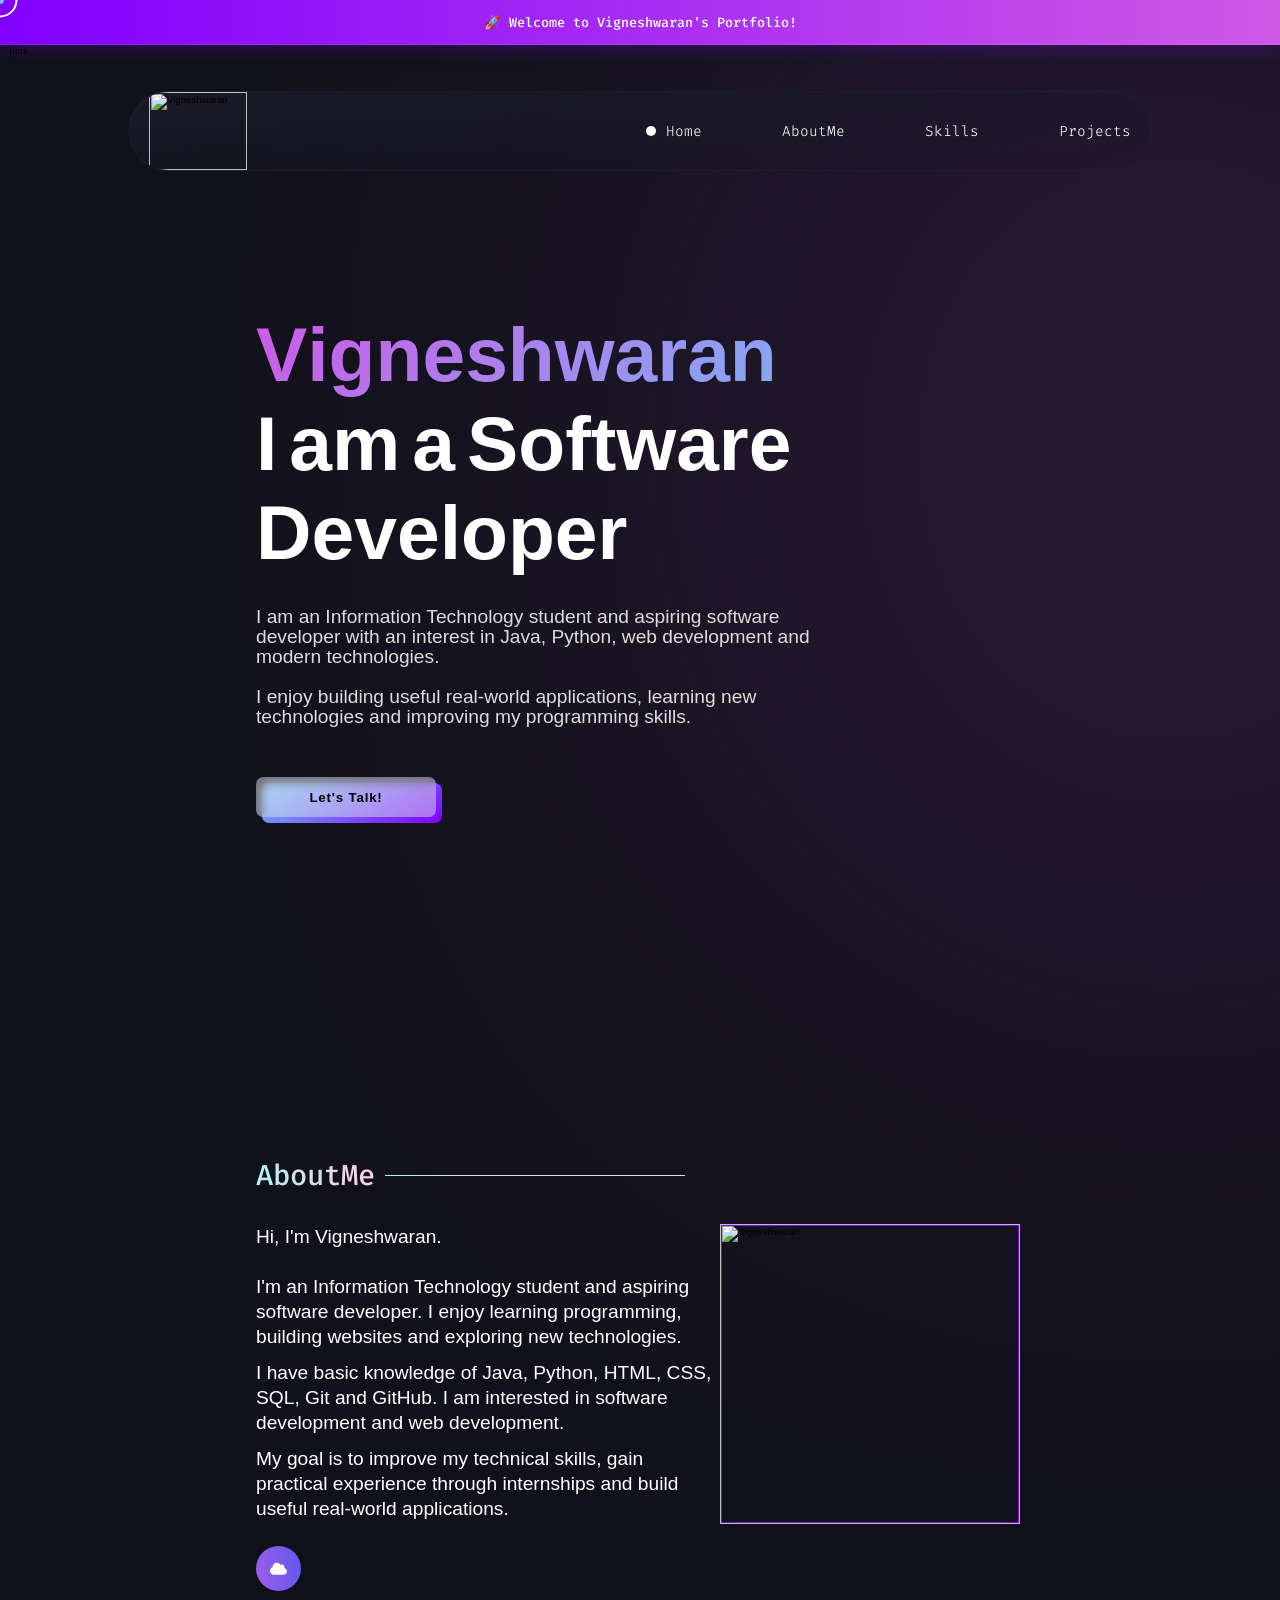
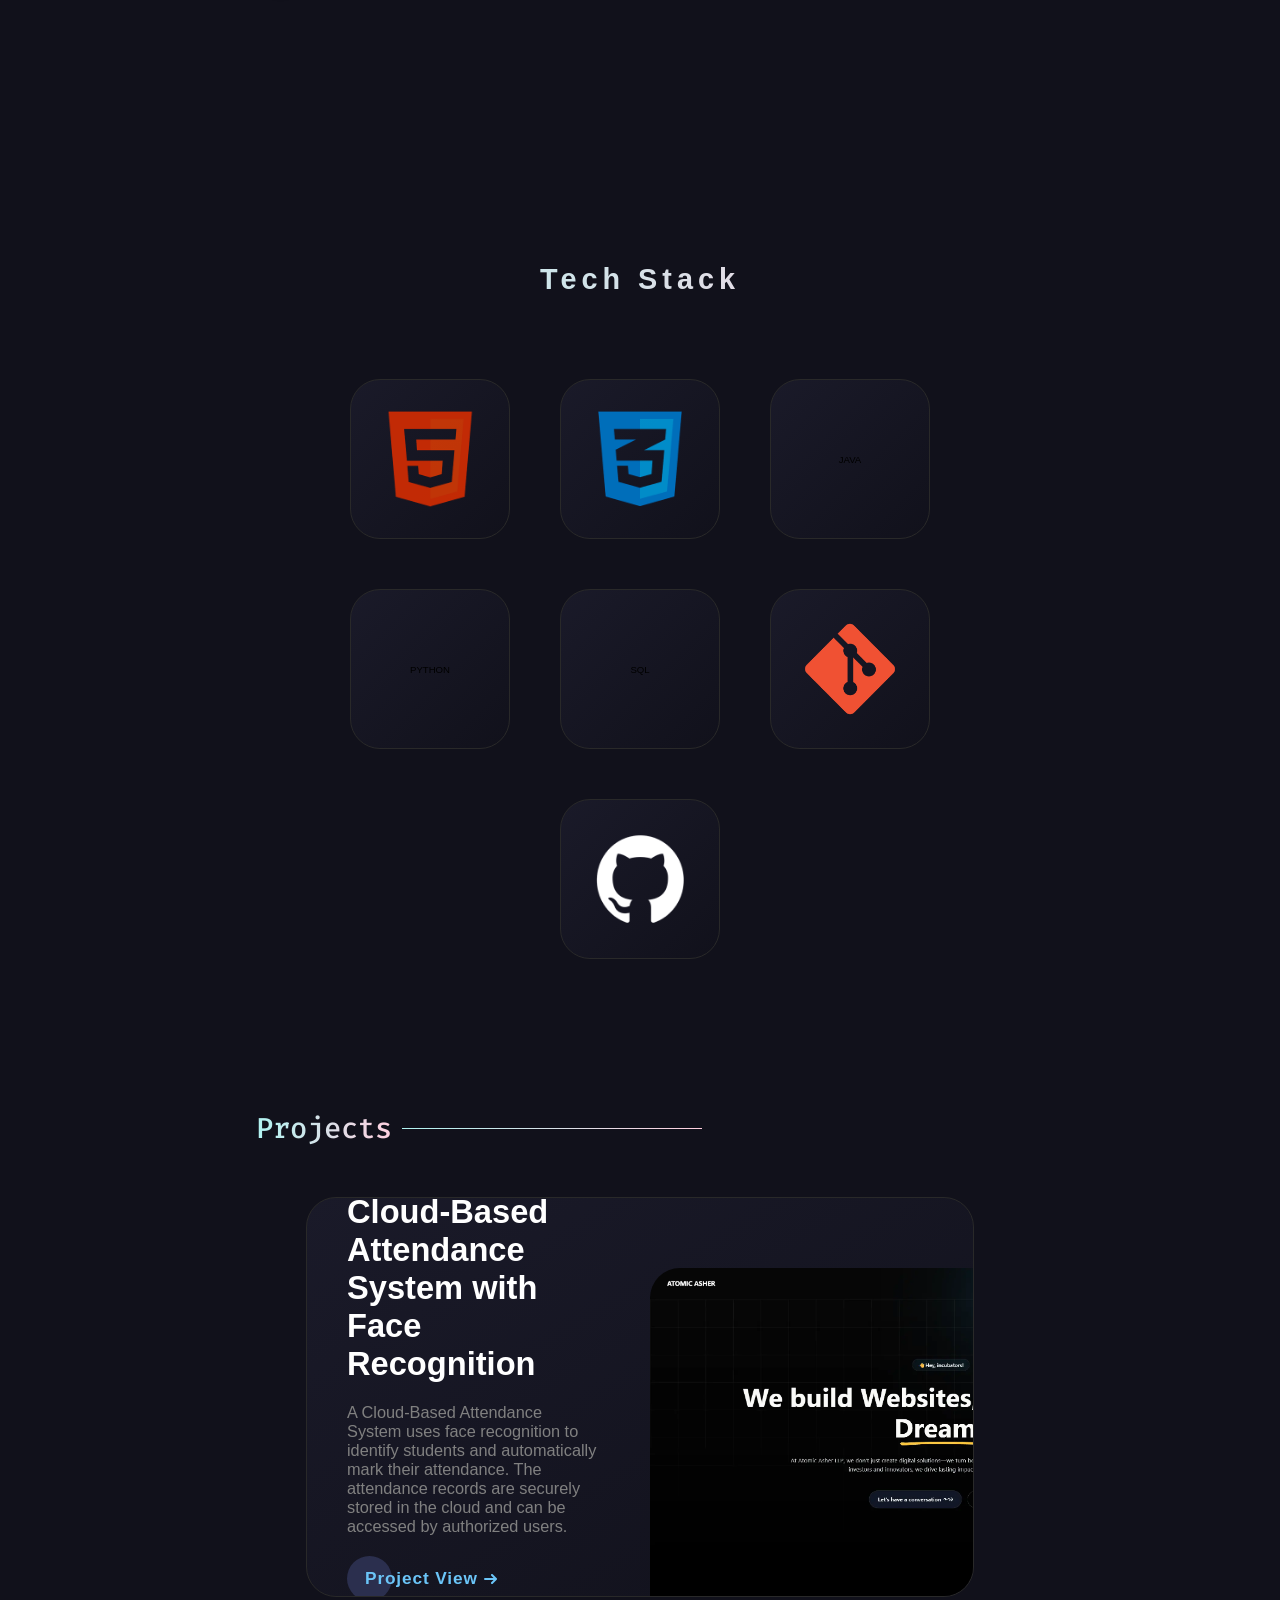
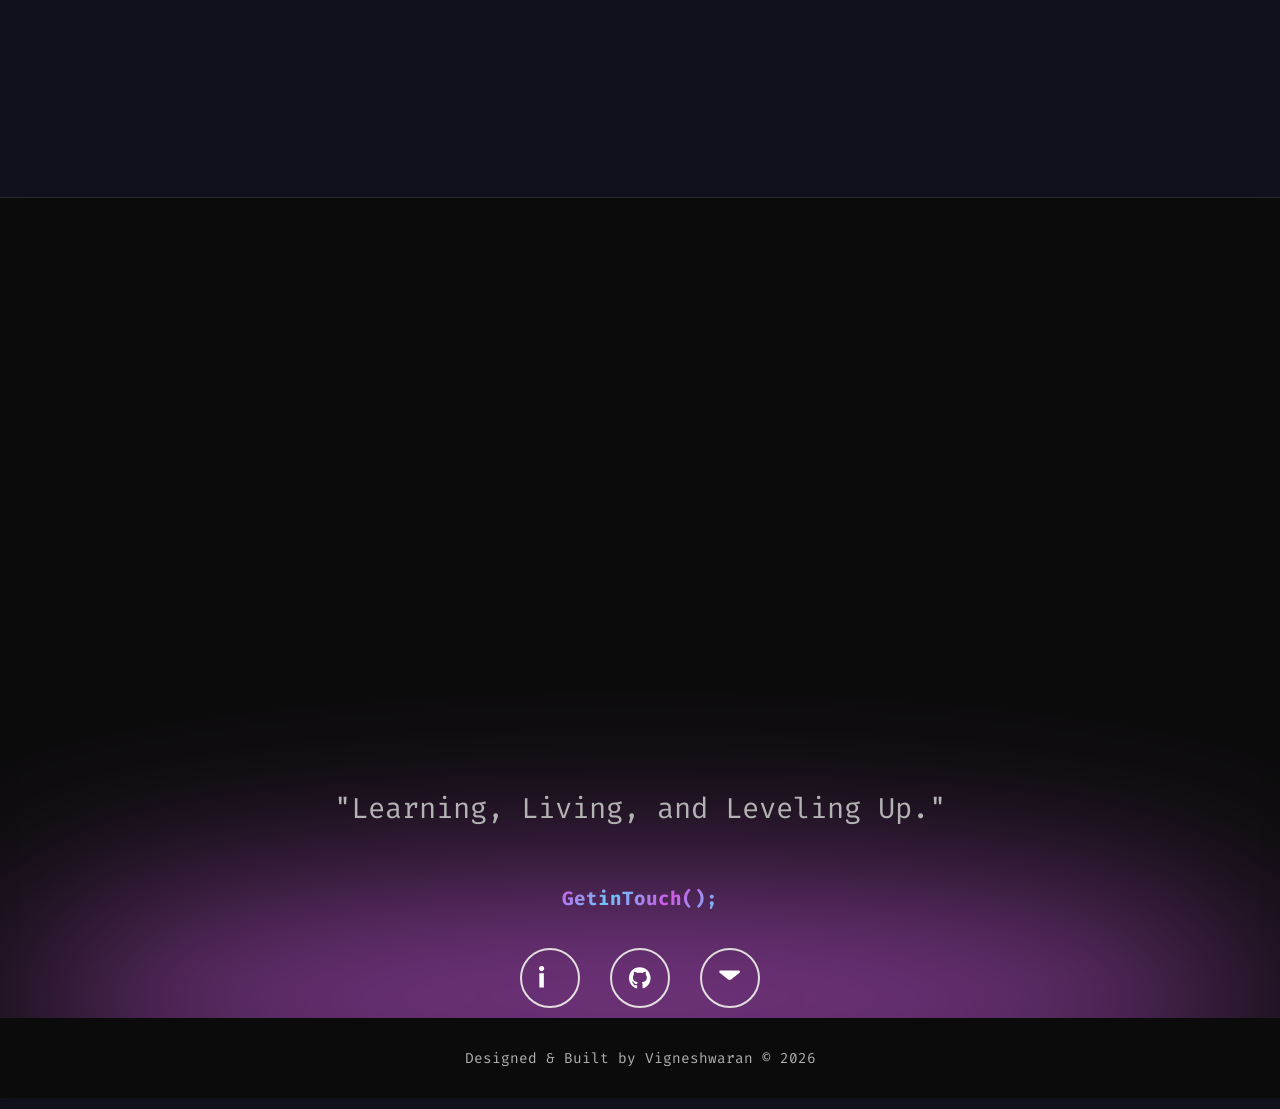
==== index.html @ 326a8107 "Add files via upload" ====
```html
<!DOCTYPE html>
<html lang="en">

<head>
  <meta charset="UTF-8">
  <meta http-equiv="X-UA-Compatible" content="IE=edge">
  <meta name="viewport" content="width=device-width, initial-scale=1.0">
  <meta name="theme-color" content="#000">

  <meta property="og:title" content="Vigneshwaran | Portfolio">
  <meta property="og:site_name" content="Vigneshwaran Portfolio">

  <title>Vigneshwaran | Portfolio</title>

  <link rel="icon" type="image/x-icon" href="src/png/main-favicon.png">

  <!-- AOS -->
  <link rel="stylesheet" href="https://unpkg.com/aos@next/dist/aos.css">

  <!-- CSS -->
  <link rel="stylesheet" href="style.css">

  <!-- Google Fonts -->
  <link rel="stylesheet"
    href="https://fonts.googleapis.com/css2?family=Passions+Conflict&family=Orbitron&family=Fira+Code&family=Six+Caps">

</head>

<body class="body has-announcement">

  <!-- Audio -->
  <audio loop id="audioPlayer" style="display:none">
    <source src="src/mp3/preloader.mp3" type="audio/mp3">
  </audio>

  <div id="preloader"></div>

  <noscript>Allow Javascript</noscript>

  <!-- Announcement Bar -->
  <div class="announcement-bar" id="announcement-bar">

    <div class="announcement-content">

      <span class="announcement-emoji">🚀</span>

      <span class="announcement-text">
        Welcome to Vigneshwaran's Portfolio!
      </span>

    </div>

  </div>


  <!-- HEADER -->
  <header>

    <div class="cursor-inner" id="cursor-inner"></div>
    <div class="cursor-outer" id="cursor-outer"></div>

    <div class="navbar" id="navbar">

      <div class="hey">
        Hii
      </div>

      <div class="logo" tabindex="0" aria-label="Vigneshwaran logo">

        <div class="logo-top">

          <img
            src="https://img.freepik.com/premium-photo/avatar-resourcing-company_1254967-6702.jpg"
            alt="Vigneshwaran"
            id="nav-avatar">

        </div>

      </div>


      <!-- Desktop Menu -->
      <div class="navbar-tabs" id="navbar-tabs">

        <ul class="navbar-tabs-ul">

          <li class="home activeThistab navbar-tabs-li"
            data-aos="fade-down"
            data-aos-delay="100">

            <a href="#home">
              Home
            </a>

          </li>


          <li class="about navbar-tabs-li"
            data-aos="fade-down"
            data-aos-delay="300">

            <a href="#about">
              AboutMe
            </a>

          </li>


          <li class="skills navbar-tabs-li"
            data-aos="fade-down"
            data-aos-delay="500">

            <a href="#skills">
              Skills
            </a>

          </li>


          <li class="projects navbar-tabs-li"
            data-aos="fade-down"
            data-aos-delay="700">

            <a href="#projects">
              Projects
            </a>

          </li>

        </ul>

      </div>

    </div>

  </header>



  <!-- MAIN -->
  <main>


    <!-- HAMBURGER -->
    <div class="hamburger" id="hamburger">

      <div class="hamburgerbase">

        <button
          id="hamburger-button"
          onclick="hamburgerMenu()"
          aria-label="Menu Button">

          <span class="burger-bar" id="burger-bar1"></span>
          <span class="burger-bar" id="burger-bar2"></span>
          <span class="burger-bar" id="burger-bar3"></span>

        </button>

      </div>

    </div>


    <!-- MOBILE MENU -->
    <div class="mobiletogglemenu" id="mobiletogglemenu">

      <ul class="mobile-navbar-tabs-ul" id="mobile-ul">

        <li class="mobile-navbar-tabs-li home activeThismobiletab"
          onclick="hidemenubyli()">

          <a href="#home">
            Home
          </a>

        </li>


        <li class="mobile-navbar-tabs-li about"
          onclick="hidemenubyli()">

          <a href="#about">
            AboutMe
          </a>

        </li>


        <li class="mobile-navbar-tabs-li skills"
          onclick="hidemenubyli()">

          <a href="#skills">
            Skills
          </a>

        </li>


        <li class="mobile-navbar-tabs-li projects"
          onclick="hidemenubyli()">

          <a href="#projects">
            Projects
          </a>

        </li>

      </ul>

    </div>



    <!-- HOME SECTION -->
    <section class="landing-page-container" id="home">

      <div class="blob"></div>

      <div class="text-content">


        <!-- NAME -->
        <article id="name"
          data-aos="fade-up"
          data-aos-delay="200">

          <p class="jello">V</p>
          <p class="jello">i</p>
          <p class="jello">g</p>
          <p class="jello">n</p>
          <p class="jello">e</p>
          <p class="jello">s</p>
          <p class="jello">h</p>
          <p class="jello">w</p>
          <p class="jello">a</p>
          <p class="jello">r</p>
          <p class="jello">a</p>
          <p class="jello">n</p>

        </article>


        <!-- ROLE -->
        <article id="work"
          data-aos="fade-up"
          data-aos-delay="400">

          <div>
            <p class="jello">I</p>
          </div>

          <div>
            <p class="jello">a</p>
            <p class="jello">m</p>
          </div>

          <div>
            <p class="jello">a</p>
          </div>

          <div>
            <p class="jello">S</p>
            <p class="jello">o</p>
            <p class="jello">f</p>
            <p class="jello">t</p>
            <p class="jello">w</p>
            <p class="jello">a</p>
            <p class="jello">r</p>
            <p class="jello">e</p>
          </div>

          <div>
            <p class="jello">D</p>
            <p class="jello">e</p>
            <p class="jello">v</p>
            <p class="jello">e</p>
            <p class="jello">l</p>
            <p class="jello">o</p>
            <p class="jello">p</p>
            <p class="jello">e</p>
            <p class="jello">r</p>
          </div>

        </article>


        <!-- INTRO -->
        <p id="info-para"
          data-aos="fade-up"
          data-aos-delay="600">

          I am an Information Technology student and aspiring
          software developer with an interest in Java, Python,
          web development and modern technologies.

          <br><br>

          I enjoy building useful real-world applications,
          learning new technologies and improving my programming skills.

        </p>


        <!-- CONTACT -->
        <div class="contact-btn-div"
          data-aos="fade-up"
          data-aos-delay="800">

          <a href="mailto:YOUR_EMAIL@gmail.com">

            <button class="letsTalkBtn">

              <p class="letsTalkBtn-text">
                Let's Talk!
              </p>

              <span class="letsTalkBtn-BG"></span>

            </button>

          </a>

        </div>

      </div>

    </section>



    <!-- ABOUT SECTION -->
    <section
      class="about-section-container"
      id="about"
      data-aos="fade-up">

      <div class="about-section">


        <div class="section-heading">

          <h2 class="section-heading-article">
            AboutMe
          </h2>

          <p class="sectionHeadingP"></p>

        </div>


        <div class="info-dp-section">


          <!-- ABOUT INFORMATION -->
          <div class="about-info">


            <p tabindex="0">

              Hi, I'm Vigneshwaran.

              <br><br>

              I'm an Information Technology student
              and aspiring software developer.

              I enjoy learning programming, building
              websites and exploring new technologies.

            </p>


            <br>


            <p tabindex="0">

              I have basic knowledge of Java, Python,
              HTML, CSS, SQL, Git and GitHub.

              I am interested in software development
              and web development.

            </p>


            <br>


            <p tabindex="0">

              My goal is to improve my technical skills,
              gain practical experience through internships
              and build useful real-world applications.

            </p>


            <!-- RESUME BUTTON -->

            <button
              class="resume-btn"
              id="resume-btn"
              onclick="openURL()">

              <div class="sign">

                <svg viewBox="0 0 640 512">

                  <path
                    d="M144 480C64.5 480 0 415.5 0 336c0-62.8 40.2-116.2 96.2-135.9c-.1-2.7-.2-5.4-.2-8.1c0-88.4 71.6-160 160-160c59.3 0 111 32.2 138.7 80.2C409.9 102 428.3 96 448 96c53 0 96 43 96 96c0 12.2-2.3 23.8-6.4 34.6C596 238.4 640 290.1 640 352c0 70.7-57.3 128-128 128H144z" />

                </svg>

              </div>

              <div class="text">
                Resume
              </div>

            </button>


          </div>


          <!-- PROFILE IMAGE -->
          <div class="dp" data-aos="fade-up">

            <img
              src="https://img.freepik.com/premium-photo/avatar-resourcing-company_1254967-6702.jpg"
              alt="Vigneshwaran">

          </div>


        </div>

      </div>

    </section>



    <!-- SKILLS SECTION -->
    <section
      class="skills-section-container"
      id="skills">

      <div class="skills-section">


        <div class="section-heading"
          data-aos="fade-up">

          <h2 class="section-heading-article">
            Skills
          </h2>

          <p class="sectionHeadingP"></p>

        </div>


        <div class="frontend-dev-section">


          <h3 class="frontend-dev-heading"
            data-aos="fade-up">

            Tech Stack

          </h3>


          <ul class="tech-stack-wrapper">


            <!-- HTML -->
            <li class="tech-stack-box"
              data-aos="fade-up">

              <img
                src="./src/png/htmllogo.png"
                alt="HTML"
                class="tech-stack-logo">

              <span class="tooltip">
                HTML
              </span>

            </li>


            <!-- CSS -->
            <li class="tech-stack-box"
              data-aos="fade-up">

              <img
                src="./src/png/csslogo.png"
                alt="CSS"
                class="tech-stack-logo">

              <span class="tooltip">
                CSS
              </span>

            </li>


            <!-- JAVA -->
            <li class="tech-stack-box"
              data-aos="fade-up">

              <span class="skill-text">
                JAVA
              </span>

              <span class="tooltip">
                JAVA
              </span>

            </li>


            <!-- PYTHON -->
            <li class="tech-stack-box"
              data-aos="fade-up">

              <span class="skill-text">
                PYTHON
              </span>

              <span class="tooltip">
                PYTHON
              </span>

            </li>


            <!-- SQL -->
            <li class="tech-stack-box"
              data-aos="fade-up">

              <span class="skill-text">
                SQL
              </span>

              <span class="tooltip">
                SQL
              </span>

            </li>


            <!-- GIT -->
            <li class="tech-stack-box"
              data-aos="fade-up">

              <img
                src="./src/png/gitlogo.png"
                alt="Git"
                class="tech-stack-logo">

              <span class="tooltip">
                GIT
              </span>

            </li>


            <!-- GITHUB -->
            <li class="tech-stack-box"
              data-aos="fade-up">

              <img
                src="./src/png/githublogo.png"
                alt="GitHub"
                class="tech-stack-logo needtobeinvert">

              <span class="tooltip">
                GITHUB
              </span>

            </li>


          </ul>

        </div>

      </div>

    </section>



    <!-- PROJECTS SECTION -->
    <section
      class="projects-section-container"
      id="projects">

      <div class="projects-section-div">


        <div class="section-heading"
          data-aos="fade-up">

          <h2 class="section-heading-article">
            Projects
          </h2>

          <p class="sectionHeadingP"></p>

        </div>


        <div class="project-boxes-div">


          <!-- PROJECT -->
          <div
            data-aos="fade-up"
            class="project-box-wrapper">

            <div
              class="project-box project-box2"
              id="project-box2">


              <div class="info-div">


                <article class="ProjectHeading">

                  Cloud-Based Attendance System
                  with Face Recognition

                </article>


                <p class="ProjectDescription">

                  A Cloud-Based Attendance System
                  uses face recognition to identify
                  students and automatically mark
                  their attendance.

                  The attendance records are securely
                  stored in the cloud and can be accessed
                  by authorized users.

                </p>


                <div class="project-buttons">

                  <a
                    href="#"
                    target="_blank"
                    class="cta">

                    <span>
                      Project View
                    </span>

                    <svg
                      viewBox="0 0 13 10"
                      height="10px"
                      width="15px">

                      <path d="M1,5 L11,5"></path>

                      <polyline
                        points="8 1 12 5 8 9">
                      </polyline>

                    </svg>

                  </a>

                </div>


              </div>


              <div class="image-div">

                <img
                  src="src/webp/asher-preview.webp"
                  alt="Cloud-Based Attendance System">

              </div>


            </div>

          </div>

        </div>

      </div>

    </section>

  </main>



  <!-- FOOTER -->
  <footer id="footer">


    <button
      class="fas"
      id="backtotopbutton"
      onclick="scrolltoTopfunction()">

      <article>
        &#8592; BACK TO TOP
      </article>

    </button>


    <div class="footer-background">

      <div class="footer-blob"></div>

    </div>


    <div class="footer-foreground">

      <div class="footercontainer">


        <div class="two-words">

          <article>

            "Learning, Living, and Leveling Up."

          </article>

        </div>


        <!-- SOCIAL MEDIA -->

        <div class="social-media-container">


          <div class="getintouch-heading">

            <article>
              GetinTouch();
            </article>

          </div>


          <div class="logos">


            <!-- LINKEDIN -->

            <a
              href="https://www.linkedin.com/in/vignesh-s-7418172ba"
              target="_blank"
              aria-label="My LinkedIn">

              <svg
                class="SocialHandle"
                viewBox="0 0 448 512">

                <path
                  d="M100.28 448H7.4V148.9h92.88zM53.79 108.1C24.09 108.1 0 83.5 0 53.8a53.79 53.79 0 01107.58 0c0 29.7-24.1 54.3-53.79 54.3z" />

              </svg>

            </a>


            <!-- GITHUB -->

            <a
              href="YOUR_GITHUB_PROFILE_URL"
              target="_blank"
              aria-label="My GitHub">

              <svg
                viewBox="0 0 496 512"
                class="SocialHandle">

                <path
                  d="M165.9 397.4c0 2-2.3 3.6-5.2 3.6-3.3.3-5.6-1.3-5.6-3.6 0-2 2.3-3.6 5.2-3.6 3-.3 5.6 1.3 5.6 3.6zM244.8 8C106.1 8 0 113.3 0 252c0 110.9 69.8 205.8 169.5 239.2 12.8 2.3 17.3-5.6 17.3-12.1 0-6.2-.3-40.4-.3-61.4 0 0-70 15-84.7-29.8 0 0-11.4-29.1-27.8-36.6 0 0-22.9-15.7 1.6-15.4 0 0 24.9 2 38.6 25.8 21.9 38.6 58.6 27.5 72.9 20.9 2.3-16 8.8-27.1 16-33.7-55.9-6.2-112.3-14.3-112.3-110.5 0-27.5 7.6-41.3 23.6-58.9-2.6-6.5-11.1-33.3 2.6-67.9 20.9-6.5 69 27 69 27 20-5.6 41.5-8.5 62.8-8.5s42.8 2.9 62.8 8.5c0 0 48.1-33.6 69-27 13.7 34.7 5.2 61.4 2.6 67.9 16 17.7 25.8 31.5 25.8 58.9 0 96.5-58.9 104.2-114.8 110.5 9.2 7.9 17 22.9 17 46.4 0 33.7-.3 75.4-.3 83.6 0 6.5 4.6 14.4 17.3 12.1C428.2 457.8 496 362.9 496 252 496 113.3 383.5 8 244.8 8z" />

              </svg>

            </a>


            <!-- EMAIL -->

            <a
              href="mailto:YOUR_EMAIL@gmail.com"
              aria-label="My Email">

              <svg
                id="GmailLogo"
                viewBox="0 0 512 512">

                <path
                  d="M64 112c-8.8 0-16 7.2-16 16v22.1L220.5 291.7c20.7 17 50.4 17 71.1 0L464 150.1V128c0-8.8-7.2-16-16-16H64z" />

              </svg>

            </a>


          </div>

        </div>


        <!-- FOOTER TEXT -->

        <div class="footer-bottom">

          <article>

            Designed & Built by Vigneshwaran
            &#169; 2026

          </article>

        </div>


      </div>

    </div>

  </footer>



  <!-- MAIN JS -->
  <script src="main.js"></script>


  <!-- AOS -->
  <script src="https://unpkg.com/aos@next/dist/aos.js"></script>

  <script>
    AOS.init();
  </script>


  <!-- RESUME -->
  <script>

    function openURL() {

      var url = "src/pdf/vigneshwaran.resume.pdf";

      window.open(url, "_blank");

    }

  </script>


  <!-- CURSOR -->
  <script>

    const cursorInner =
      document.getElementById("cursor-inner");

    const cursorOuter =
      document.getElementById("cursor-outer");

    const links =
      document.querySelectorAll("a,label,button");


    document.addEventListener("mousemove", function (e) {

      const posX = e.clientX;
      const posY = e.clientY;


      cursorInner.style.left = `${posX}px`;
      cursorInner.style.top = `${posY}px`;


      cursorOuter.animate(

        {
          left: `${posX}px`,
          top: `${posY}px`
        },

        {
          duration: 500,
          fill: "forwards"
        }

      );

    });

  </script>


</body>

</html>
```
---- style.css ----
#labelforsetting,
#labelforvisualmode,
#switchforvisualmode:checked+#labelforvisualmode {
    background-repeat: no-repeat;
    background-position: center
}

#labelforsetting,
#labelforsound {
    height: 40px;
    background-size: 60%
}

#preloader,
.invertapplied,
.invertsettinglabel {
    filter: invert(1)
}

#preloader,
noscript {
    width: 100%;
    height: 100%
}

body,
noscript {
    background-color: var(--color-dark-mode)
}

.main,
body {
    overflow-x: hidden
}

#backtotopbutton article,
:root {
    font-family: Whitney, -apple-system, BlinkMacSystemFont, Segoe UI, Roboto, Helvetica, Arial, sans-serif
}

.eye,
.image-div,
.logo,
.navbar,
.project-box,
.resume-btn,
footer {
    overflow: hidden
}

.cta,
.github-redirect,
.navbar-tabs-ul a {
    text-decoration: none
}

#GmailLogo,
.sign svg path {
    fill: white
}

* {
    box-sizing: border-box;
    margin: 0;
    padding: 0;
    -webkit-user-select: none;
    -moz-user-select: none;
    -ms-user-select: none;
    user-select: none;
    -webkit-tap-highlight-color: transparent
}

::selection {
    background-color: transparent
}

::-moz-selection {
    background: 0 0
}

html {
    font-size: 62.5%;
    scroll-behavior: smooth;
    text-rendering: optimizeLegibility;
    -webkit-font-smoothing: antialiased
}

:root {
    cursor: default;
    --color-white: #fff;
    --color-black: #000;
    --color-dark-mode: #11111b;
    --color-light-mode: #ece7e1;
    --color-ddd-color: #ddd;
    --color-gray: #c4c4c4;
    --color-purple: #8000ff;
    --color-light-purple: #cf59e6;
    --color-light-blue: #6bc5f8;
    --color-navbarBorder-dark: #e2e2e207;
    --color-shadowDark: rgba(0, 0, 0, 0.137);
    --static-heading-gradient-blue: #b0f3f1;
    --static-heading-gradient-pink: #ffcfdf;
    --tech-stack-box-first-color: #1a1a29;
    --tech-stack-box-second-color: rgba(27, 27, 40, 0);
    --tech-stack-box-border-color: #292929
}

#hello-friend,
.footer-bottom article,
.getintouch-heading article,
.language-speak article,
.navbar-tabs-ul li,
.two-words article {
    font-family: fira code
}

::-webkit-scrollbar {
    width: 5px
}

::-webkit-scrollbar-track {
    background: #0a0a10
}

::-webkit-scrollbar-thumb {
    background-color: #8000ff
}

.cursor-inner {
    width: 8px;
    height: 8px;
    background-color: var(--color-light-blue)
}

.cursor-outer {
    width: 35px;
    height: 35px;
    border: 2px solid #fff
}

.cursor-inner,
.cursor-outer {
    position: fixed;
    top: 0;
    left: 0;
    transform: translate(-50%, -50%);
    border-radius: 50%;
    z-index: 9999;
    pointer-events: none
}

.setting-container,
.settingactivate {
    transform-origin: left;
    transition-duration: .5s
}

.cursor-inner.hover {
    width: 25px;
    height: 25px;
    transition: .2s;
    mix-blend-mode: difference
}

.cursor-outer.hover {
    width: 50px;
    height: 50px;
    transition: .2s
}

.activeThistab:before,
.navbar-tabs-ul li:hover:before {
    background-color: var(--color-white);
    height: 10px;
    width: 10px;
    left: -20px
}

.light-mode {
    --color-dark-mode: #ece7e1;
    --color-black: #fff;
    --color-white: #000;
    --color-ddd-color: rgb(31, 31, 31);
    --color-navbarBorder-dark: #d1d6eb;
    --static-heading-gradient-blue: #0f7878;
    --static-heading-gradient-pink: #f09bb9;
    --color-shadowDark: #e2ddd7;
    --tech-stack-box-first-color: #e7e2db;
    --tech-stack-box-second-color: #ece7e100;
    --tech-stack-box-border-color: #dad5cf
}

.setting-container {
    width: 60px;
    height: 50px;
    margin-left: 50px;
    display: flex;
    align-items: center;
    gap: 30px;
    padding: 20px 0
}

#labelforsetting {
    width: 40px;
    display: flex;
    align-items: center;
    justify-content: center;
    padding: 0 20px;
    background-image: url(src/svg/settings-svgrepo-com.svg);
    transition-duration: .5s;
    cursor: pointer
}

.soundtogglebuttoncontainer,
.visualmodetogglebuttoncontainer {
    align-items: center;
    width: fit-content;
    transition-duration: .3s
}

.settingactivate {
    width: 200px
}

.visualmodetogglebuttoncontainer {
    height: fit-content;
    display: flex;
    justify-content: center;
    transform: translate(-50px) scale(0)
}

.visualmodeshow {
    transition-duration: .3s;
    transform: translate(0) scale(1)
}

#switchforsetting,
#switchforsound,
#switchforvisualmode,
.hamburger,
.mobiletogglemenu {
    display: none
}

#switchforsetting:checked+#labelforsetting {
    transform: rotate(180deg);
    transition-duration: .5s
}

#labelforvisualmode {
    position: relative;
    width: 40px;
    height: 40px;
    background-image: url(src/png/crescent-moon\ \(1\).png);
    background-size: 50%;
    transition-duration: .5s;
    cursor: pointer
}

#switchforvisualmode:checked+#labelforvisualmode {
    transform: rotate(360deg);
    transition-duration: .5s;
    background-image: url(src/png/sun.png);
    background-size: 60%
}

.soundtogglebuttoncontainer {
    height: fit-content;
    display: flex;
    justify-content: center;
    transform: translate(-130px) scale(0)
}

#labelforsound,
#preloader {
    display: flex;
    align-items: center;
    background-repeat: no-repeat;
    background-position: center
}

.soundmodeshow {
    transition-delay: .1s;
    transition-duration: .5s;
    display: inline-block;
    transform: translate(0) scale(1)
}

.logo,
.logo:hover {
    transition-duration: 1s
}

#labelforsound {
    position: relative;
    justify-content: center;
    width: 40px;
    background-image: url(src/svg/Mute_Icon.svg);
    cursor: pointer;
    transition-duration: .5s
}

#switchforsound:checked+#labelforsound {
    transition-duration: .5s;
    background-image: url(src/svg/Speaker_Icon.svg);
    background-size: 50%;
    background-repeat: no-repeat;
    background-position: center
}

header {
    width: 100%;
    height: 115px;
    display: flex;
    align-items: flex-end;
    justify-content: center
}

#preloader {
    background-color: #fff;
    position: fixed;
    z-index: 99999;
    justify-content: center;
    overflow-y: hidden;
    background-image: url(src/svg/Pulse-0.4s-200px.svg);
    background-size: 10%
}

.navbar,
noscript {
    display: flex;
    align-items: center;
    position: fixed
}

#name,
.getintouch-heading article {
    background: -webkit-linear-gradient(135deg, var(--color-light-blue), var(--color-light-purple), var(--color-light-blue), var(--color-light-purple));
    -webkit-text-fill-color: transparent
}

noscript {
    justify-content: center;
    font-size: 4rem;
    color: #fff;
    z-index: 999999
}

.fakenavbar {
    height: 0;
    width: 0%;
    background-color: transparent
}

.navbar {
    background-image: linear-gradient(to bottom right, var(--tech-stack-box-first-color), var(--tech-stack-box-second-color));
    backdrop-filter: blur(10px);
    height: 80px;
    width: 80%;
    padding: 0 20px;
    justify-content: space-between;
    z-index: 999;
    border: 1px solid var(--color-navbarBorder-dark);
    border-radius: 50px
}

.navbar-tabs,
.navbar-tabs-ul {
    height: 100%;
    align-items: center
}

.logo,
.navbar-tabs-ul li {
    position: relative;
    display: flex
}

.navbar-tabs {
    display: flex;
    width: 80%
}

.navbar-tabs-ul {
    width: 100%;
    display: flex;
    list-style: none;
    justify-content: flex-end;
    gap: 80px;
    color: var(--color-white)
}

.navbar-tabs-ul li {
    width: fit-content;
    height: 30px;
    text-align: center;
    align-items: center;
    justify-content: center;
    font-size: 1.5rem
}

.navbar-tabs-ul li:hover:before {
    content: "";
    position: absolute;
    border-radius: 5px;
    z-index: -1
}

.navbar-tabs-ul a {
    color: var(--color-white);
    font-weight: 100
}

.logo {
    width: 10%;
    height: 100%;
    flex-direction: column;
    align-items: center;
    justify-content: space-between;
    -webkit-user-select: none;
    -moz-user-select: none;
    -ms-user-select: none;
    user-select: none
}

.face,
.logo-top {
    width: 100%;
    align-items: center;
    display: flex
}

.hey {
    color: #fff;
    position: absolute;
    font-size: 2.5rem;
    font-weight: 300;
    background-color: #20222e;
    padding: 5px 10px;
    border-radius: 20px;
    left: 120px;
    bottom: 80px;
    opacity: 0
}

#hello-friend,
#work,
.about-info p,
.activeThistab,
.language-speak article {
    color: var(--color-white)
}

.blob,
.eye,
.pupil {
    border-radius: 50%
}

.popup {
    animation: 3s linear pop-up
}

@keyframes pop-up {
    from {
        bottom: -50px;
        left: 50px;
        opacity: 1
    }

    to {
        opacity: 0
    }
}

.logo-top {
    height: 100%;
    justify-content: center;
    transform-origin: bottom;
    position: relative
}

.activeThistab:before,
.face {
    content: "";
    position: absolute
}

.logo-top img {
    height: 100%;
    z-index: 2
}

.face {
    height: 74%;
    bottom: 0;
    justify-content: center;
    gap: 5px;
    z-index: 1;
    padding-left: 1px
}

.eye {
    width: 8px;
    height: 8px;
    display: flex;
    align-items: center;
    justify-content: center;
    background-color: #fff
}

.left-eye {
    box-shadow: -1px -2px 2px rgba(0, 0, 0, .589) inset
}

.right-eye {
    box-shadow: 1px 3px 2px rgba(0, 0, 0, .589) inset
}

.pupil {
    width: 3.5px;
    height: 3.5px;
    background: #241010
}

.logo:hover {
    transform: translateY(200px)
}

.activeThistab:before {
    border-radius: 50%;
    z-index: -1
}

.dp::after,
.dp::before {
    height: 300px;
    z-index: -2;
    content: ""
}

.main {
    width: 100%;
    height: fit-content;
    position: relative
}

.blob {
    position: absolute;
    right: -15%;
    top: 0;
    background-color: var(--color-light-purple);
    width: 600px;
    height: 100vh;
    filter: blur(300px);
    opacity: .3;
    animation: 1s linear infinite alternate-reverse breath
}

@keyframes breath {
    from {
        opacity: .3
    }

    to {
        opacity: .5
    }
}

.landing-page-container {
    width: 100%;
    height: calc(100vh - 115px);
    display: flex;
    flex-direction: row;
    align-items: center;
    justify-content: center
}

.text-content {
    display: flex;
    flex-direction: column;
    width: 60%;
    height: 100%;
    align-items: flex-start;
    justify-content: center
}

#hello-friend {
    font-size: 3.5rem;
    font-weight: 600;
    width: fit-content;
    display: flex;
    align-items: flex-end
}

#name,
#work {
    font-size: 8rem;
    width: fit-content
}

#name,
#work,
.letsTalkBtn-text {
    display: flex;
    font-weight: 700
}

@-webkit-keyframes vibrate-1 {

    0%,
    100% {
        -webkit-transform: translate(0);
        transform: translate(0)
    }

    20% {
        -webkit-transform: translate(-2px, 2px);
        transform: translate(-2px, 2px)
    }

    40% {
        -webkit-transform: translate(-2px, -2px);
        transform: translate(-2px, -2px)
    }

    60% {
        -webkit-transform: translate(2px, 2px);
        transform: translate(2px, 2px)
    }

    80% {
        -webkit-transform: translate(2px, -2px);
        transform: translate(2px, -2px)
    }
}

@keyframes vibrate-1 {

    0%,
    100% {
        -webkit-transform: translate(0);
        transform: translate(0)
    }

    20% {
        -webkit-transform: translate(-2px, 2px);
        transform: translate(-2px, 2px)
    }

    40% {
        -webkit-transform: translate(-2px, -2px);
        transform: translate(-2px, -2px)
    }

    60% {
        -webkit-transform: translate(2px, 2px);
        transform: translate(2px, 2px)
    }

    80% {
        -webkit-transform: translate(2px, -2px);
        transform: translate(2px, -2px)
    }
}

#name {
    align-items: flex-start;
    background: linear-gradient(-45deg, var(--color-light-blue), var(--color-light-purple), var(--color-light-blue), var(--color-light-purple));
    background-clip: text;
    -webkit-background-clip: text;
    background-size: 400% 400%;
    -webkit-animation: 3s infinite gradient;
    animation: 3s infinite gradient
}

@keyframes gradient {

    0%,
    100% {
        background-position: 0 50%
    }

    50% {
        background-position: 100% 50%
    }
}

#work {
    align-items: flex-start;
    flex-wrap: wrap
}

#info-para,
.about-info p {
    font-weight: 400;
    font-size: 2rem
}

#work div {
    display: flex;
    margin: 0 12px 0 0
}

.jello:hover {
    background-clip: text;
    -webkit-background-clip: text;
    -webkit-text-fill-color: transparent;
    background-color: #03e6ff;
    -webkit-animation: .9s both jello-vertical;
    animation: .9s both jello-vertical
}

#backtotopbutton,
.dp::after,
.dp::before,
.letsTalkBtn {
    background-color: transparent
}

@-webkit-keyframes jello-vertical {

    0%,
    100% {
        -webkit-transform: scale3d(1, 1, 1);
        transform: scale3d(1, 1, 1)
    }

    30% {
        -webkit-transform: scale3d(.75, 1.25, 1);
        transform: scale3d(.75, 1.25, 1)
    }

    40% {
        -webkit-transform: scale3d(1.25, .75, 1);
        transform: scale3d(1.25, .75, 1)
    }

    50% {
        -webkit-transform: scale3d(.85, 1.15, 1);
        transform: scale3d(.85, 1.15, 1)
    }

    65% {
        -webkit-transform: scale3d(1.05, .95, 1);
        transform: scale3d(1.05, .95, 1)
    }

    75% {
        -webkit-transform: scale3d(.95, 1.05, 1);
        transform: scale3d(.95, 1.05, 1)
    }
}

@keyframes jello-vertical {

    0%,
    100% {
        -webkit-transform: scale3d(1, 1, 1);
        transform: scale3d(1, 1, 1)
    }

    30% {
        -webkit-transform: scale3d(.75, 1.25, 1);
        transform: scale3d(.75, 1.25, 1)
    }

    40% {
        -webkit-transform: scale3d(1.25, .75, 1);
        transform: scale3d(1.25, .75, 1)
    }

    50% {
        -webkit-transform: scale3d(.85, 1.15, 1);
        transform: scale3d(.85, 1.15, 1)
    }

    65% {
        -webkit-transform: scale3d(1.05, .95, 1);
        transform: scale3d(1.05, .95, 1)
    }

    75% {
        -webkit-transform: scale3d(.95, 1.05, 1);
        transform: scale3d(.95, 1.05, 1)
    }
}

#info-para {
    width: 75%;
    padding-top: 30px;
    color: var(--color-ddd-color);
    line-height: 20px
}

.contact-btn-div {
    width: 100%;
    padding-top: 50px;
    height: fit-content;
    display: flex;
    align-items: center;
    justify-content: flex-start
}

.letsTalkBtn {
    position: relative;
    border: none;
    width: 180px;
    height: 40px;
    border-radius: 0;
    cursor: pointer;
    transition: .3s
}

.letsTalkBtn-text {
    width: 100%;
    height: 100%;
    background-color: rgba(230, 230, 230, .466);
    border: none;
    border-radius: 7px;
    backdrop-filter: blur(5px);
    color: #000;
    align-items: center;
    justify-content: center;
    letter-spacing: .8px
}

.cta:hover span,
.text,
.tooltip {
    color: #fff
}

.resume-btn,
.sign {
    align-items: center;
    transition-duration: .3s;
    display: flex
}

.letsTalkBtn-BG {
    position: absolute;
    width: 100%;
    height: 100%;
    background-image: linear-gradient(150deg, #71cbff, #8000ff);
    z-index: -1;
    left: 6px;
    top: 6px;
    border-radius: 7px;
    pointer-events: none;
    transition: .3s
}

.letsTalkBtn:hover {
    transform: translateY(-2px) translateX(-2px)
}

.letsTalkBtn:hover .letsTalkBtn-BG {
    transform: translateY(2px) translateX(2px)
}

.letsTalkBtn:active {
    transform: translateY(7px) translateX(7px)
}

.letsTalkBtn:active .letsTalkBtn-BG {
    transform: translateY(-7px) translateX(-7px)
}

.resume-btn {
    margin-top: 25px;
    justify-content: flex-start;
    width: 45px;
    height: 45px;
    border: none;
    border-radius: 50%;
    cursor: pointer;
    box-shadow: 2px 2px 10px rgba(0, 0, 0, .199);
    background: linear-gradient(82.3deg, #965de9 10.8%, #6358ee 94.3%);
    position: relative
}

.projects-heading-article,
.projectsHeadingP,
.section-heading-article,
.sectionHeadingP,
.skills-heading-article,
.skillsHeadingP {
    background-image: -webkit-gradient(linear, left top, right top, var(--static-heading-gradient-blue), var(--static-heading-gradient-pink));
    background-image: -webkit-linear-gradient(left, var(--static-heading-gradient-blue), var(--static-heading-gradient-pink))
}

.dp::after,
.dp::before,
.text {
    position: absolute
}

.sign {
    width: 100%;
    justify-content: center
}

.sign svg {
    width: 17px
}

.text {
    right: 0;
    width: 0%;
    opacity: 0;
    font-size: 1em;
    font-weight: 600;
    transition-duration: .3s
}

.resume-btn:hover {
    width: 130px;
    border-radius: 40px;
    transition-duration: .3s
}

.resume-btn:hover .sign {
    width: 30%;
    transition-duration: .3s;
    padding-left: 20px
}

.resume-btn:hover .text {
    opacity: 1;
    width: 70%;
    transition-duration: .3s;
    padding-right: 10px
}

.dp,
.dp::after,
.dp::before,
.dp:hover::after,
.dp:hover::before {
    transition-duration: .5s
}

.resume-btn:active {
    transform: translate(2px, 2px)
}

.about-section-container {
    width: 100%;
    height: fit-content;
    display: flex;
    align-items: center;
    justify-content: center;
    flex-direction: column;
    padding-top: 200px
}

.about-section,
.projects-section-div,
.skills-section {
    width: 60%;
    display: flex;
    flex-direction: column;
    align-items: center;
    justify-content: center
}

.projects-heading,
.section-heading,
.skills-heading {
    width: 100%;
    display: flex;
    align-items: center;
    gap: 10px
}

.dp img,
.dp::after,
.dp::before {
    width: 300px
}

.projects-heading-article,
.section-heading-article,
.skills-heading-article {
    font-size: 3rem;
    font-family: fira code;
    font-weight: 500;
    background-image: linear-gradient(90deg, var(--static-heading-gradient-blue), var(--static-heading-gradient-pink));
    background-clip: text;
    -webkit-background-clip: text;
    -webkit-text-fill-color: transparent
}

.projectsHeadingP,
.sectionHeadingP,
.skillsHeadingP {
    width: 300px;
    height: 1px;
    background-image: linear-gradient(90deg, var(--static-heading-gradient-blue), var(--static-heading-gradient-pink))
}

.info-dp-section {
    width: 100%;
    display: flex;
    margin-top: 30px
}

.about-info {
    width: 60%;
    display: flex;
    flex-direction: column
}

.about-info p {
    line-height: 25px
}

.dp {
    width: 40%;
    display: flex;
    align-items: flex-start;
    justify-content: center;
    position: relative
}

.dp::before {
    box-shadow: 2px 2px 0 inset #8000ff, -2px -2px 0 inset transparent
}

.dp::after {
    box-shadow: 2px 2px 0 inset transparent, -2px -2px 0 inset #8000ff
}

.dp:hover::after {
    transform: translate(20px, 20px)
}

.dp:hover::before {
    transform: translate(-20px, -20px)
}

.skills-section-container {
    padding-top: 150px;
    width: 100%;
    display: flex;
    align-items: center;
    justify-content: center
}

.language-speak,
.tech-stack-wrapper {
    width: 100%;
    display: flex;
    align-items: center
}

.language-speak {
    height: 50px;
    justify-content: center
}

.language-speak article {
    font-size: 2rem;
    font-weight: 600
}

.frontend-dev-section {
    width: 100%;
    margin-top: 50px
}

.frontend-dev-heading {
    width: 100%;
    text-align: center;
    display: flex;
    justify-content: center;
    align-items: center;
    font-size: 3rem;
    font-weight: 900;
    height: 100px;
    letter-spacing: 5px;
    background-image: -webkit-gradient(linear, left top, right top, var(--static-heading-gradient-blue), var(--static-heading-gradient-pink));
    background-image: -webkit-linear-gradient(left, var(--static-heading-gradient-blue), var(--static-heading-gradient-pink));
    background-image: linear-gradient(90deg, var(--static-heading-gradient-blue), var(--static-heading-gradient-pink));
    background-clip: text;
    -webkit-background-clip: text;
    -webkit-text-fill-color: transparent
}

.project-box,
.tech-stack-box {
    background-image: linear-gradient(to bottom right, var(--tech-stack-box-first-color), var(--tech-stack-box-second-color))
}

.tech-stack-wrapper {
    justify-content: center;
    flex-wrap: wrap;
    gap: 50px;
    margin-top: 50px
}

.tech-stack-box,
.tooltip {
    align-items: center;
    display: flex
}

.tech-stack-box {
    width: 160px;
    height: 160px;
    justify-content: center;
    border-radius: 30px;
    border: 1px solid var(--tech-stack-box-border-color);
    position: relative
}

.tech-stack-box img {
    width: 80%
}

.tech-stack-box:hover .tooltip {
    opacity: 1;
    transition-duration: .3s
}

.tooltip {
    position: absolute;
    top: -20px;
    opacity: 0;
    background: linear-gradient(to bottom right, var(--tech-stack-box-first-color), var(--tech-stack-box-second-color));
    border: 1px solid var(--tech-stack-box-border-color);
    padding: 5px 10px;
    border-radius: 5px;
    justify-content: center;
    transition-duration: .2s;
    pointer-events: none;
    letter-spacing: .5px;
    font-size: 1.6rem;
    backdrop-filter: blur(5px);
    font-weight: 500
}

.cta,
.cta span,
.cta svg,
.project-box,
footer {
    position: relative
}

.projects-section-container {
    padding: 150px 0;
    display: flex;
    align-items: center;
    justify-content: center;
    width: 100%
}

.project-boxes-div {
    width: 100%;
    height: fit-content;
    display: flex;
    flex-direction: column;
    justify-content: center;
    align-items: center;
    gap: 50px;
    padding: 50px
}

.cta:hover:before,
.project-box-wrapper {
    width: 100%
}

.project-box {
    width: 100%;
    height: 400px;
    display: flex;
    flex-direction: row;
    justify-content: space-between;
    transition-duration: .3s;
    border-radius: 30px;
    border: 1px solid var(--tech-stack-box-border-color)
}

.info-div {
    width: 50%;
    height: 100%;
    display: flex;
    flex-direction: column;
    align-items: flex-start;
    justify-content: center;
    gap: 20px;
    padding: 0 40px
}

.faviconforProject {
    width: 30px;
    border-radius: 50%
}

.faviconforProjectAquaregia {
    width: 20px
}

.image-div {
    width: 50%;
    height: 100%;
    padding-top: 70px;
    padding-left: 10px
}

.image-div img {
    height: 100%;
    border-top-left-radius: 30px
}

.ProjectHeading {
    color: var(--color-white);
    font-size: 3.4rem;
    font-weight: 700
}

.ProjectDescription {
    color: gray;
    font-size: 1.7rem;
    font-weight: 400
}

.project-buttons {
    width: 100%;
    display: flex;
    align-items: center;
    justify-content: flex-start;
    gap: 20px
}

.github-redirect {
    width: 50px
}

.github-redirect img {
    width: 45px;
    height: auto;
    transition: .3s;
    filter: brightness(2)
}

.github-redirect:hover img {
    filter: brightness(4)
}

.cta {
    padding: 12px 18px;
    transition: .2s;
    border: none;
    background: 0 0;
    cursor: pointer;
    display: flex;
    align-items: center;
    justify-content: flex-start
}

.cta::before {
    content: "";
    position: absolute;
    left: 0;
    display: block;
    border-radius: 50px;
    background: #2b2f4e;
    width: 45px;
    height: 45px;
    transition: .3s
}

.cta span {
    font-size: 1.8rem;
    font-weight: 600;
    letter-spacing: .05em;
    color: var(--color-light-blue)
}

.cta svg {
    top: 0;
    margin-left: 10px;
    fill: none;
    stroke-linecap: round;
    stroke-linejoin: round;
    stroke: var(--color-light-blue);
    stroke-width: 2;
    transform: translateX(-5px);
    transition: .3s
}

.cta:hover svg {
    stroke: white;
    transform: translateX(0)
}

.cta:active {
    transform: scale(.95)
}

#backtotopbutton {
    position: fixed;
    right: 10px;
    bottom: 0;
    flex-direction: column;
    align-items: center;
    justify-content: center;
    border: none;
    width: 3rem;
    height: 15rem;
    z-index: 101;
    text-align: center;
    transition: .4s;
    display: none
}

#backtotopbutton article {
    font-size: 1.5rem;
    color: var(--color-white);
    font-weight: 400;
    writing-mode: vertical-rl;
    mix-blend-mode: difference
}

#backtotopbutton:hover {
    transform: translate(0, -20px);
    text-decoration: line-through var(--color-white)
}

footer {
    width: 100%;
    height: fit-content;
    border-top: 1px solid var(--tech-stack-box-border-color)
}

.footer-background {
    width: 100%;
    height: 100vh;
    background-color: #0b0b0b;
    display: flex;
    align-items: flex-end;
    justify-content: center;
    z-index: 1
}

.footer-blob {
    width: 100%;
    height: 200px;
    background-color: var(--color-light-purple);
    border-radius: 50%;
    filter: blur(100px);
    opacity: .7
}

.footer-foreground {
    position: absolute;
    top: 0;
    width: 100%;
    height: 100vh;
    display: flex;
    align-items: flex-end;
    justify-content: center;
    backdrop-filter: blur(10px)
}

.footercontainer {
    width: 100%;
    display: flex;
    flex-direction: column;
    align-items: center;
    justify-content: flex-end
}

.two-words {
    color: #b3b3b3;
    width: 100%;
    display: flex;
    align-items: center;
    justify-content: center;
    height: 100px
}

.getintouch-heading,
.logos {
    height: 80px;
    width: 100%;
    display: flex
}

.two-words article {
    font-size: 3rem
}

.social-media-container {
    display: flex;
    flex-direction: column;
    align-items: center;
    justify-content: center;
    width: 100%
}

.social-media-container a {
    width: 60px;
    height: 60px;
    display: flex;
    align-items: center;
    justify-content: center;
    text-decoration: none;
    padding: 10px;
    border-radius: 50%;
    border: 2px solid #e2dede;
    position: relative;
    box-shadow: 0 0 0 #8000ff inset;
    transition-duration: .3s
}

.getintouch-heading {
    align-items: center;
    justify-content: center
}

.getintouch-heading article {
    font-size: 2rem;
    background: linear-gradient(-45deg, var(--color-light-blue), var(--color-light-purple), var(--color-light-blue), var(--color-light-purple));
    background-clip: text;
    -webkit-background-clip: text;
    font-weight: 700
}

.fa-copyright,
.footer-bottom article {
    font-size: 1.5rem;
    color: #b0b0b0
}

.logos {
    gap: 30px;
    justify-content: center;
    align-items: center
}

.SocialHandle {
    fill: white;
    width: 60%
}

#GmailLogo {
    height: 70%
}

.social-media-container a:hover {
    box-shadow: 0 0 50px 100px #8000ff inset;
    transition-duration: 1s;
    border: none
}

.social-media-container a::before {
    position: absolute;
    content: "";
    width: 100%;
    height: 100%;
    left: 0;
    border-radius: 50%;
    transform: scale(0);
    background-color: transparent;
    transition-duration: .3s;
    z-index: -1
}

.social-media-container a:hover::before {
    transform: scale(1);
    transition-duration: .3s
}

.footer-avatar-container {
    width: 220px;
    margin-top: 20px;
    position: relative;
    display: flex;
    align-items: flex-end;
    justify-content: center
}

.footer-avatar-img {
    width: 100%;
    z-index: 2
}

.footer-avatar-face {
    position: absolute;
    width: 100%;
    height: 97%;
    z-index: 1;
    display: flex;
    align-items: center;
    justify-content: center;
    gap: 18px;
    padding-left: 5px
}

.footer-avatar-eye {
    width: 50px;
    height: 50px;
    background-color: #dfd2d2;
    border-radius: 50%;
    display: flex;
    align-items: center;
    justify-content: center
}

.footer-pupil {
    width: 20px;
    height: 20px;
    background-color: #000;
    border-radius: 50%;
    border: 5px solid #413333;
    filter: blur(.6px)
}

.footer-right-eye {
    box-shadow: 15px 15px 5px rgba(0, 0, 0, .233) inset, 10px 10px 5px rgba(41, 33, 33, .644) inset;
    position: relative
}

.footer-left-eye {
    box-shadow: -10px -15px 5px rgba(0, 0, 0, .349) inset;
    position: relative
}

.footer-avatar-eye::before {
    position: absolute;
    content: "";
    width: 2px;
    height: 5px;
    border-radius: 50%;
    background-color: rgba(214, 214, 214, .726);
    z-index: 2;
    filter: blur(.2px);
    left: 15px;
    transform: rotate(45deg)
}

.footer-bottom {
    background-color: #0b0b0b;
    width: 100%;
    display: flex;
    align-items: center;
    justify-content: center;
    height: 80px;
    z-index: 3
}

.tonechange {
    color: #000
}

@media screen and (max-width:1920px) {
    html {
        font-size: 60%
    }
}

@media screen and (max-width:1400px) {
    html {
        font-size: 60%
    }
}

@media screen and (max-width:1200px) {
    html {
        font-size: 60%
    }

    .projects-section-div,
    .skills-section,
    .text-content {
        width: 80%
    }

    .about-section {
        width: 80%;
        display: flex;
        flex-direction: column;
        align-items: center;
        justify-content: center
    }

    .logo:hover {
        transform: translateY(200px);
        transition-duration: 1s
    }
}

@media screen and (max-width:1150px) {
    html {
        font-size: 60%
    }
}

@media screen and (max-width:998px) {

    #hamburger-button,
    .hamburger {
        background-color: transparent
    }

    .mobile-navbar-tabs-ul a,
    .mobiletogglemenu {
        text-decoration: none
    }

    .activeThismobiletab,
    .mobile-navbar-tabs-ul a {
        color: var(--color-white)
    }

    html {
        font-size: 55%
    }

    .blob,
    .cursor-inner,
    .cursor-outer,
    .navbar-tabs-ul {
        display: none
    }

    .stopscrolling {
        overflow: hidden
    }

    .hamburger {
        position: fixed;
        top: 0;
        width: 100vw;
        height: 115px;
        display: flex;
        align-items: flex-end;
        justify-content: center;
        z-index: 9998
    }

    .activeThismobiletab:before,
    .burger-bar,
    .hamburger-animation1,
    .hamburger-animation2,
    .hamburger-animation3 {
        background-color: var(--color-white)
    }

    .hamburgerbase {
        width: 80%;
        height: 80px;
        display: flex;
        align-items: center;
        justify-content: flex-end;
        padding: 20px
    }

    #hamburger-button {
        font-size: 3rem;
        font-weight: 800;
        width: 4.5rem;
        height: 3.5rem;
        border: none;
        display: flex;
        flex-direction: column;
        align-items: center;
        justify-content: space-between
    }

    #burger-bar1,
    #burger-bar2,
    #burger-bar3 {
        height: 3px;
        border-radius: 0;
        transition-duration: .3s
    }

    #burger-bar1,
    #burger-bar3 {
        width: 60%
    }

    #burger-bar2 {
        width: 100%
    }

    .hamburger-animation1 {
        transform: rotate(45deg) scaleX(1.7);
        transition-duration: .3s;
        transform-origin: left
    }

    .hamburger-animation2 {
        transform: scaleX(0)
    }

    .hamburger-animation3 {
        transform: rotateZ(-45deg) scaleX(1.7);
        transform-origin: left;
        transition-duration: .3s
    }

    .mobiletogglemenu {
        background-color: transparent;
        z-index: 9990;
        height: 100%;
        width: 100%;
        position: fixed;
        top: 0;
        right: 0;
        list-style: none;
        font-size: 2rem;
        cursor: pointer;
        display: flex;
        transform: translate(1000px);
        transition-duration: 1s
    }

    .show-toggle-menu {
        transform: translate(0);
        transition-duration: .6s
    }

    .mobile-navbar-tabs-ul {
        background-color: var(--color-dark-mode);
        width: 100%;
        height: 100%;
        display: flex;
        flex-direction: column;
        justify-content: center;
        align-items: center;
        gap: 70px;
        box-shadow: 0 0 30px rgba(0, 0, 0, .176)
    }

    .mobile-navbar-tabs-li {
        text-align: center;
        display: flex;
        align-items: center;
        justify-content: center;
        font-size: 1.8rem;
        font-weight: 600;
        position: relative;
        cursor: pointer;
        font-family: fira code;
        height: 30px;
        width: fit-content
    }

    .about-info,
    .dp,
    .info-dp-section {
        width: 100%;
        display: flex
    }

    .info-dp-section {
        flex-direction: column;
        margin-top: 30px;
        gap: 30px
    }

    .about-info {
        flex-direction: column
    }

    .dp {
        align-items: center;
        justify-content: center
    }

    .activeThismobiletab:before {
        content: "";
        position: absolute;
        height: 10px;
        width: 10px;
        left: -20px;
        border-radius: 50%
    }

    .projects-section-div {
        width: 80%
    }

    .project-box {
        flex-direction: column;
        height: 800px
    }

    .image-div,
    .info-div {
        width: 100%;
        height: 50%
    }

    .image-div {
        padding: 0 0 0 80px
    }
}

@media screen and (max-width:768px) {
    html {
        font-size: 50%
    }

    .text-content {
        padding-left: 0;
        width: 80%
    }

    #hello-friend {
        height: 100px;
        font-size: 3.5rem
    }

    #name,
    #work {
        font-size: 5.5rem
    }

    #info-para,
    .language-name {
        width: 100%
    }

    .contact-btn-div {
        height: 140px;
        display: flex;
        flex-direction: column-reverse;
        align-items: flex-start;
        justify-content: flex-start;
        gap: 20px
    }

    .setting-container {
        margin-left: 0
    }

    .dp::after,
    .dp::before {
        display: none
    }

    .logo {
        width: 18%
    }

    .logo:hover {
        transform: translateY(200px);
        transition-duration: 1s
    }

    .projects-section-div {
        width: 80%
    }

    .project-boxes-div {
        padding: 40px 0
    }
}

@media screen and (max-width:500px) {
    html {
        font-size: 45%
    }

    .hamburgerbase,
    .navbar {
        height: 70px
    }

    #hamburger {
        margin-right: 20px;
        height: 115px;
        align-items: flex-end
    }

    #hello-friend,
    .two-words article {
        font-size: 2.5rem
    }

    .hey {
        left: 70px
    }

    .logo:hover {
        transform: translateY(200px);
        transition-duration: 1s
    }

    .landing-page-container {
        height: 85vh
    }

    .text-content {
        justify-content: flex-start
    }

    .project-box {
        height: 550px
    }

    .info-div {
        height: 60%
    }

    .image-div {
        height: 40%;
        padding-left: 50px
    }

    .image-div img {
        border-top-left-radius: 10px
    }

    .tech-stack-wrapper {
        display: grid;
        grid-template-columns: 1fr 1fr;
        gap: 20px
    }

    .tech-stack-box {
        width: 100%;
        height: calc(76vw/2)
    }
}

@media screen and (max-width:430px) {
    html {
        font-size: 45%
    }

    .about-section,
    .projects-section-div,
    .skills-section {
        width: 80%
    }

    .info-div {
        padding: 0 30px
    }

    .two-words article {
        font-size: 2.2rem
    }
}

@media screen and (max-width:375px) {
    html {
        font-size: 42%
    }

    .dp img {
        width: 200px
    }

    .two-words {
        height: 50px
    }

    .two-words article {
        font-size: 2rem
    }

    .footer-bottom article {
        font-size: 1.3rem
    }

    .logos {
        gap: 20px
    }
}

@media screen and (max-width:300px) {
    html {
        font-size: 42%
    }

    .language-name article {
        text-align: center
    }

    .two-words {
        align-items: flex-end;
        height: 50px
    }

    .two-words article {
        font-size: 1.5rem
    }

    .footer-bottom article {
        font-size: 1rem
    }

    .social-media-container a {
        width: 50px;
        height: 50px
    }

    .logos {
        gap: 20px
    }
}


@media only screen and (max-width: 1300px) and (max-height: 730px){
    .landing-page-container {
        height: fit-content;
        margin-top: 100px;  
    }
}

/* Announcement Bar*/
body.has-announcement {
    padding-top: 45px;
    transition: padding-top 0.3s ease;
}

.announcement-bar {
    position: fixed;
    top: 0;
    left: 0;
    width: 100%;
    height: 45px;
    background: linear-gradient(90deg, #8000ff, #cf59e6, #6bc5f8);
    background-size: 200% auto;
    animation: announcement-gradient 6s linear infinite;
    color: #fff;
    display: flex;
    justify-content: center;
    align-items: center;
    font-size: 1.4rem;
    font-family: 'Fira Code', monospace;
    font-weight: 500;
    z-index: 9995;
    box-shadow: 0 4px 15px rgba(128, 0, 255, 0.25);
    padding: 0 45px;
    box-sizing: border-box;
    text-align: center;
    border-bottom: 1px solid rgba(255, 255, 255, 0.1);
}

@keyframes announcement-gradient {
    0% { background-position: 0% 50%; }
    50% { background-position: 100% 50%; }
    100% { background-position: 0% 50%; }
}

.announcement-content {
    display: flex;
    align-items: center;
    justify-content: center;
    gap: 8px;
}

.announcement-emoji {
    animation: announcement-pulse 2s infinite ease-in-out;
    display: inline-block;
}

@keyframes announcement-pulse {
    0%, 100% { transform: scale(1); }
    50% { transform: scale(1.15) rotate(5deg); }
}

.announcement-link {
    color: #fff;
    text-decoration: underline;
    font-weight: 700;
    transition: color 0.2s ease, text-decoration 0.2s ease;
    display: inline-flex;
    align-items: center;
}

.announcement-link:hover {
    color: #b0f3f1;
    text-decoration: none;
}

.external-link-icon {
    width: 13px;
    height: 13px;
    display: inline-block;
    vertical-align: middle;
    margin-left: 5px;
    transition: transform 0.2s ease;
}

.announcement-link:hover .external-link-icon {
    transform: translate(2px, -2px);
}

.announcement-close {
    position: absolute;
    right: 20px;
    background: none;
    border: none;
    color: #fff;
    font-size: 2.4rem;
    font-weight: 300;
    cursor: pointer;
    opacity: 0.85;
    transition: opacity 0.2s, transform 0.2s;
    display: flex;
    align-items: center;
    justify-content: center;
    width: 30px;
    height: 30px;
}

.announcement-close:hover {
    opacity: 1;
    transform: scale(1.1);
}

/* Responsive adjustments */
@media screen and (max-width: 998px) {

    body.has-announcement .hamburger {
        top: 45px;
        transition: top 0.3s ease;
    }
}

@media screen and (max-width: 768px) {
    body.has-announcement {
        padding-top: 55px;
    }
    body.has-announcement .hamburger {
        top: 55px;
    }
    .announcement-bar {
        font-size: 1.25rem;
        padding: 0 40px 0 15px;
        height: 55px;
    }
    .announcement-close {
        right: 10px;
        font-size: 2rem;
    }
}

@media screen and (max-width: 480px) {
    body.has-announcement {
        padding-top: 65px;
    }
    body.has-announcement .hamburger {
        top: 65px;
    }
    .announcement-bar {
        font-size: 1.15rem;
        padding: 4px 35px 4px 10px;
        height: 65px;
        line-height: 1.4;
    }
}
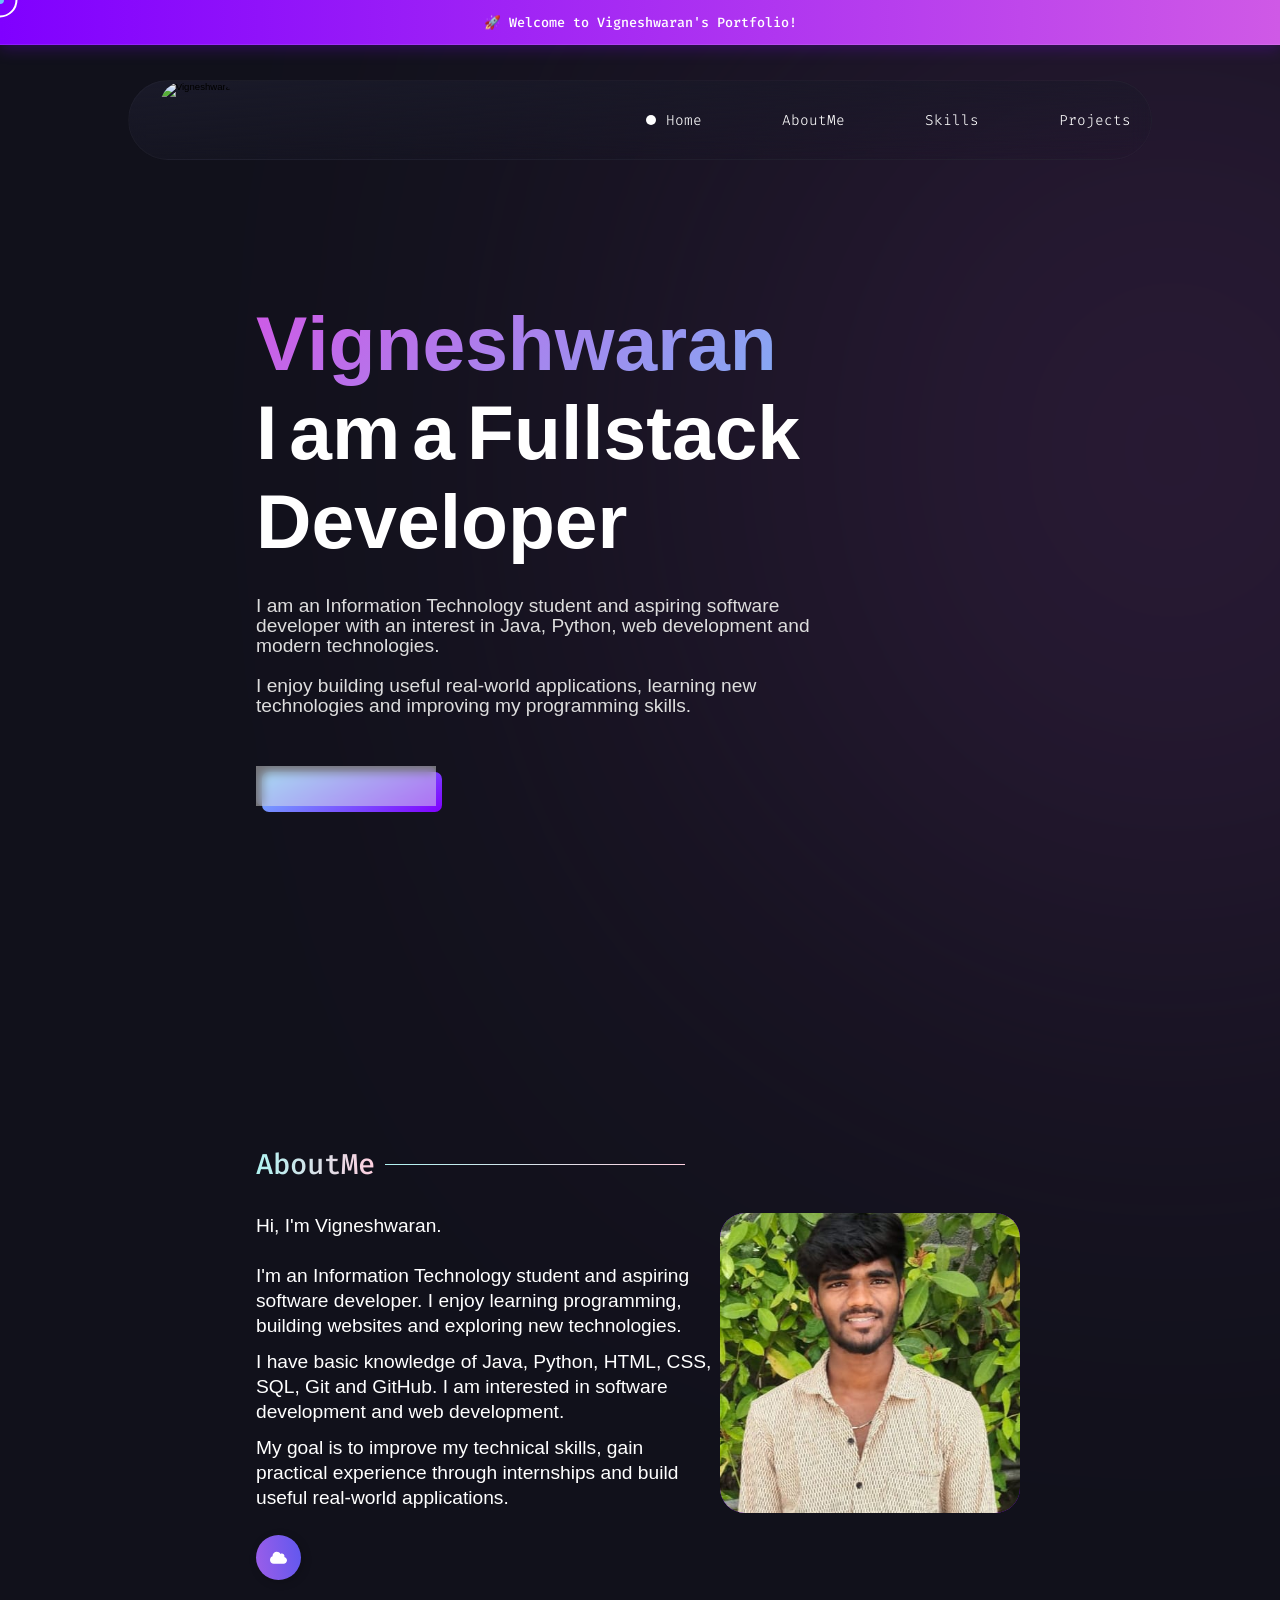
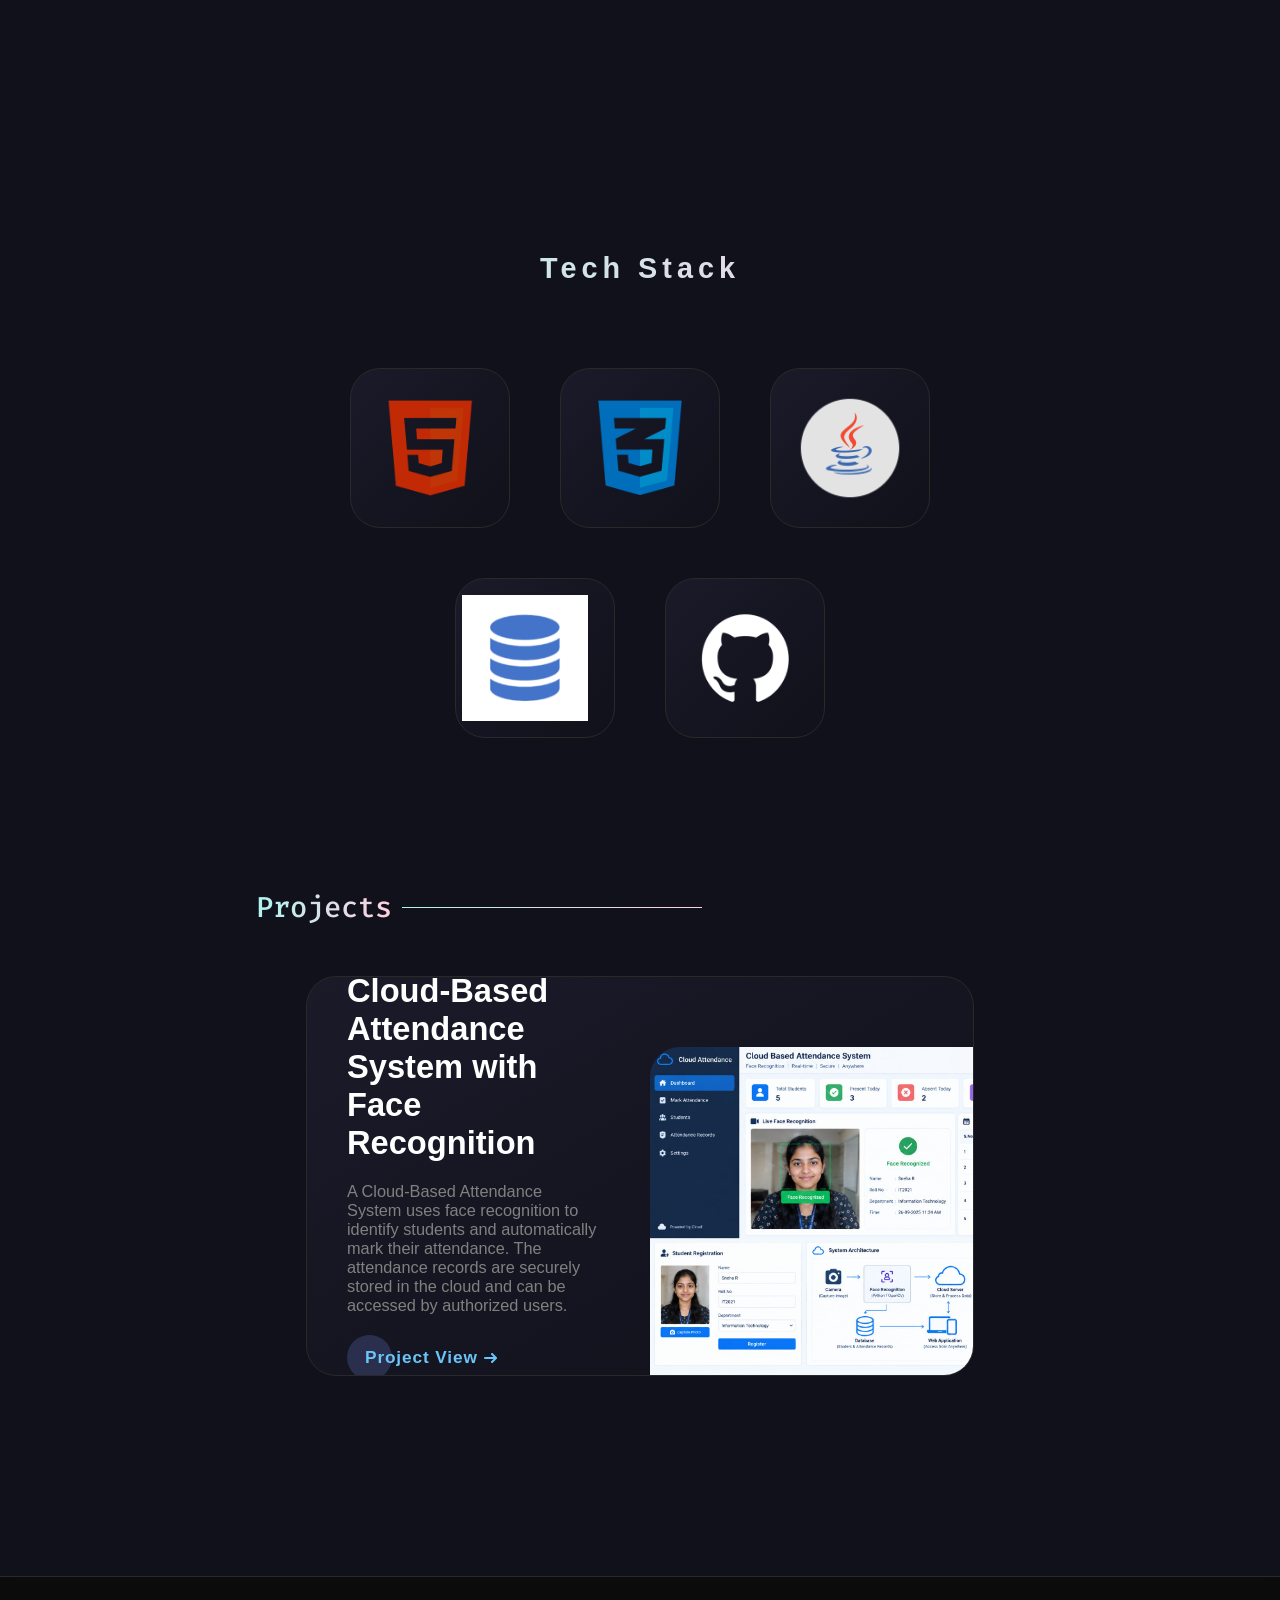
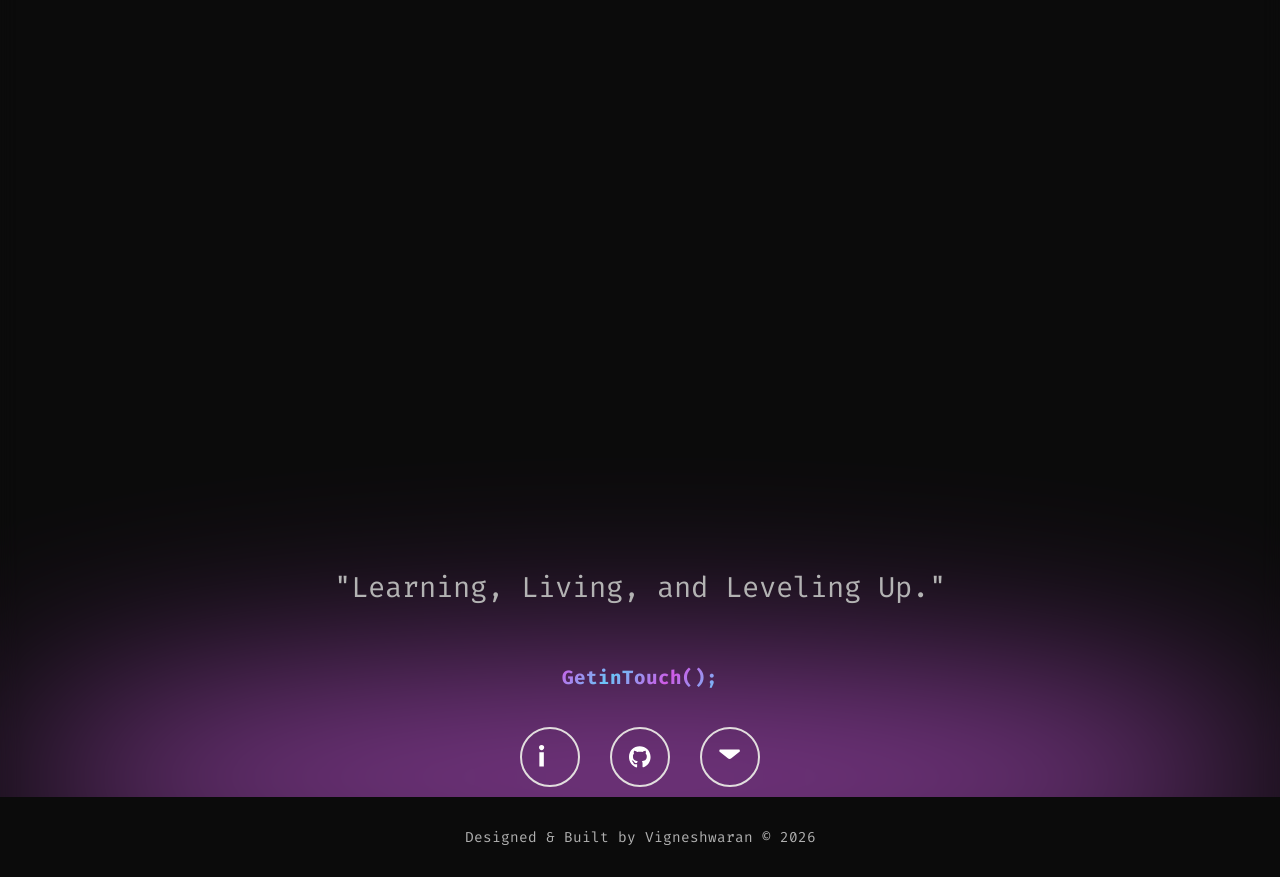
==== commit 1ec9839b: "Add files via upload" ====
--- a/index.html
+++ b/index.html
@@ -1,4 +1,3 @@
-```html
 <!DOCTYPE html>
 <html lang="en">
 
@@ -73,7 +72,10 @@
           <img
             src="https://img.freepik.com/premium-photo/avatar-resourcing-company_1254967-6702.jpg"
             alt="Vigneshwaran"
-            id="nav-avatar">
+            id="nav-avatar"
+            class="curved-photo"
+            style="border-radius: 20px; object-fit: cover;">
+            
 
         </div>
 
@@ -261,14 +263,15 @@
           </div>
 
           <div>
-            <p class="jello">S</p>
-            <p class="jello">o</p>
-            <p class="jello">f</p>
+            <p class="jello">F</p>
+            <p class="jello">u</p>
+            <p class="jello">l</p>
+            <p class="jello">l</p>
+            <p class="jello">s</p>
             <p class="jello">t</p>
-            <p class="jello">w</p>
             <p class="jello">a</p>
-            <p class="jello">r</p>
-            <p class="jello">e</p>
+            <p class="jello">c</p>
+            <p class="jello">k</p>
           </div>
 
           <div>
@@ -308,7 +311,7 @@
           data-aos="fade-up"
           data-aos-delay="800">
 
-          <a href="mailto:YOUR_EMAIL@gmail.com">
+          <a href="https://wa.me/7845829963" target="_blank" rel="noopener noreferrer" aria-label="Chat on WhatsApp">
 
             <button class="letsTalkBtn">
 
@@ -430,8 +433,10 @@
           <div class="dp" data-aos="fade-up">
 
             <img
-              src="https://img.freepik.com/premium-photo/avatar-resourcing-company_1254967-6702.jpg"
-              alt="Vigneshwaran">
+              src="./src/images/photo.jpeg"
+              alt="Vigneshwaran"
+              class="curved-photo"
+              style="border-radius: 25px; object-fit: cover;">
 
           </div>
 
@@ -513,10 +518,13 @@
             <!-- JAVA -->
             <li class="tech-stack-box"
               data-aos="fade-up">
-
-              <span class="skill-text">
-                JAVA
-              </span>
+              <img
+                src="./src/images/java image/java image.png"
+                alt="java"
+                class="tech-stack-logo needtobeinvert">
+
+
+             
 
               <span class="tooltip">
                 JAVA
@@ -525,27 +533,16 @@
             </li>
 
 
-            <!-- PYTHON -->
-            <li class="tech-stack-box"
-              data-aos="fade-up">
-
-              <span class="skill-text">
-                PYTHON
-              </span>
-
-              <span class="tooltip">
-                PYTHON
-              </span>
-
-            </li>
-
-
             <!-- SQL -->
             <li class="tech-stack-box"
               data-aos="fade-up">
+              <img
+                src="./src/images/sql images.png"
+                alt="java"
+                class="tech-stack-logo needtobeinvert">
 
               <span class="skill-text">
-                SQL
+                
               </span>
 
               <span class="tooltip">
@@ -555,22 +552,7 @@
             </li>
 
 
-            <!-- GIT -->
-            <li class="tech-stack-box"
-              data-aos="fade-up">
-
-              <img
-                src="./src/png/gitlogo.png"
-                alt="Git"
-                class="tech-stack-logo">
-
-              <span class="tooltip">
-                GIT
-              </span>
-
-            </li>
-
-
+            
             <!-- GITHUB -->
             <li class="tech-stack-box"
               data-aos="fade-up">
@@ -690,7 +672,7 @@
               <div class="image-div">
 
                 <img
-                  src="src/webp/asher-preview.webp"
+                  src="./src/images/project image.jpeg"
                   alt="Cloud-Based Attendance System">
 
               </div>
@@ -788,7 +770,7 @@
             <!-- GITHUB -->
 
             <a
-              href="YOUR_GITHUB_PROFILE_URL"
+              href="https://github.com/vigneshs28022006-byte"
               target="_blank"
               aria-label="My GitHub">
 
@@ -807,7 +789,7 @@
             <!-- EMAIL -->
 
             <a
-              href="mailto:YOUR_EMAIL@gmail.com"
+              href="mailto:vigneshs28022006@gmail.com"
               aria-label="My Email">
 
               <svg
@@ -866,7 +848,7 @@
 
     function openURL() {
 
-      var url = "src/pdf/vigneshwaran.resume.pdf";
+      var url = "https://drive.google.com/file/d/11cq6Ck6mgolSc5yUrIUU2zreeZMjWxBp/view?usp=sharing";
 
       window.open(url, "_blank");
 
@@ -920,4 +902,3 @@
 </body>
 
 </html>
-```
--- a/style.css
+++ b/style.css
@@ -352,6 +352,7 @@
     background-color: transparent
 }
 
+
 .navbar {
     background-image: linear-gradient(to bottom right, var(--tech-stack-box-first-color), var(--tech-stack-box-second-color));
     backdrop-filter: blur(10px);
@@ -488,7 +489,9 @@
 
 .logo-top img {
     height: 100%;
-    z-index: 2
+    z-index: 2;
+    border-radius: 18px;
+    object-fit: cover;
 }
 
 .face {
@@ -977,7 +980,20 @@
 .dp img,
 .dp::after,
 .dp::before {
-    width: 300px
+    width: 300px;
+    border-radius: 25px;
+}
+
+.dp img {
+    height: 300px;
+    aspect-ratio: 1 / 1;
+    object-fit: cover;
+}
+
+.curved-photo,
+img[src*="avatar-resourcing-company_1254967-6702.jpg"] {
+    border-radius: 25px !important;
+    object-fit: cover;
 }
 
 .projects-heading-article,
@@ -1117,6 +1133,17 @@
 
 .tech-stack-box img {
     width: 80%
+}
+
+.skill-text {
+    font-size: 2.1rem;
+    font-weight: 700;
+    color: var(--color-white);
+    letter-spacing: 1px;
+    font-family: 'Fira Code', monospace;
+    text-align: center;
+    padding: 10px;
+    user-select: none;
 }
 
 .tech-stack-box:hover .tooltip {
@@ -1958,7 +1985,8 @@
     }
 
     .dp img {
-        width: 200px
+        width: 200px;
+        height: 200px;
     }
 
     .two-words {
